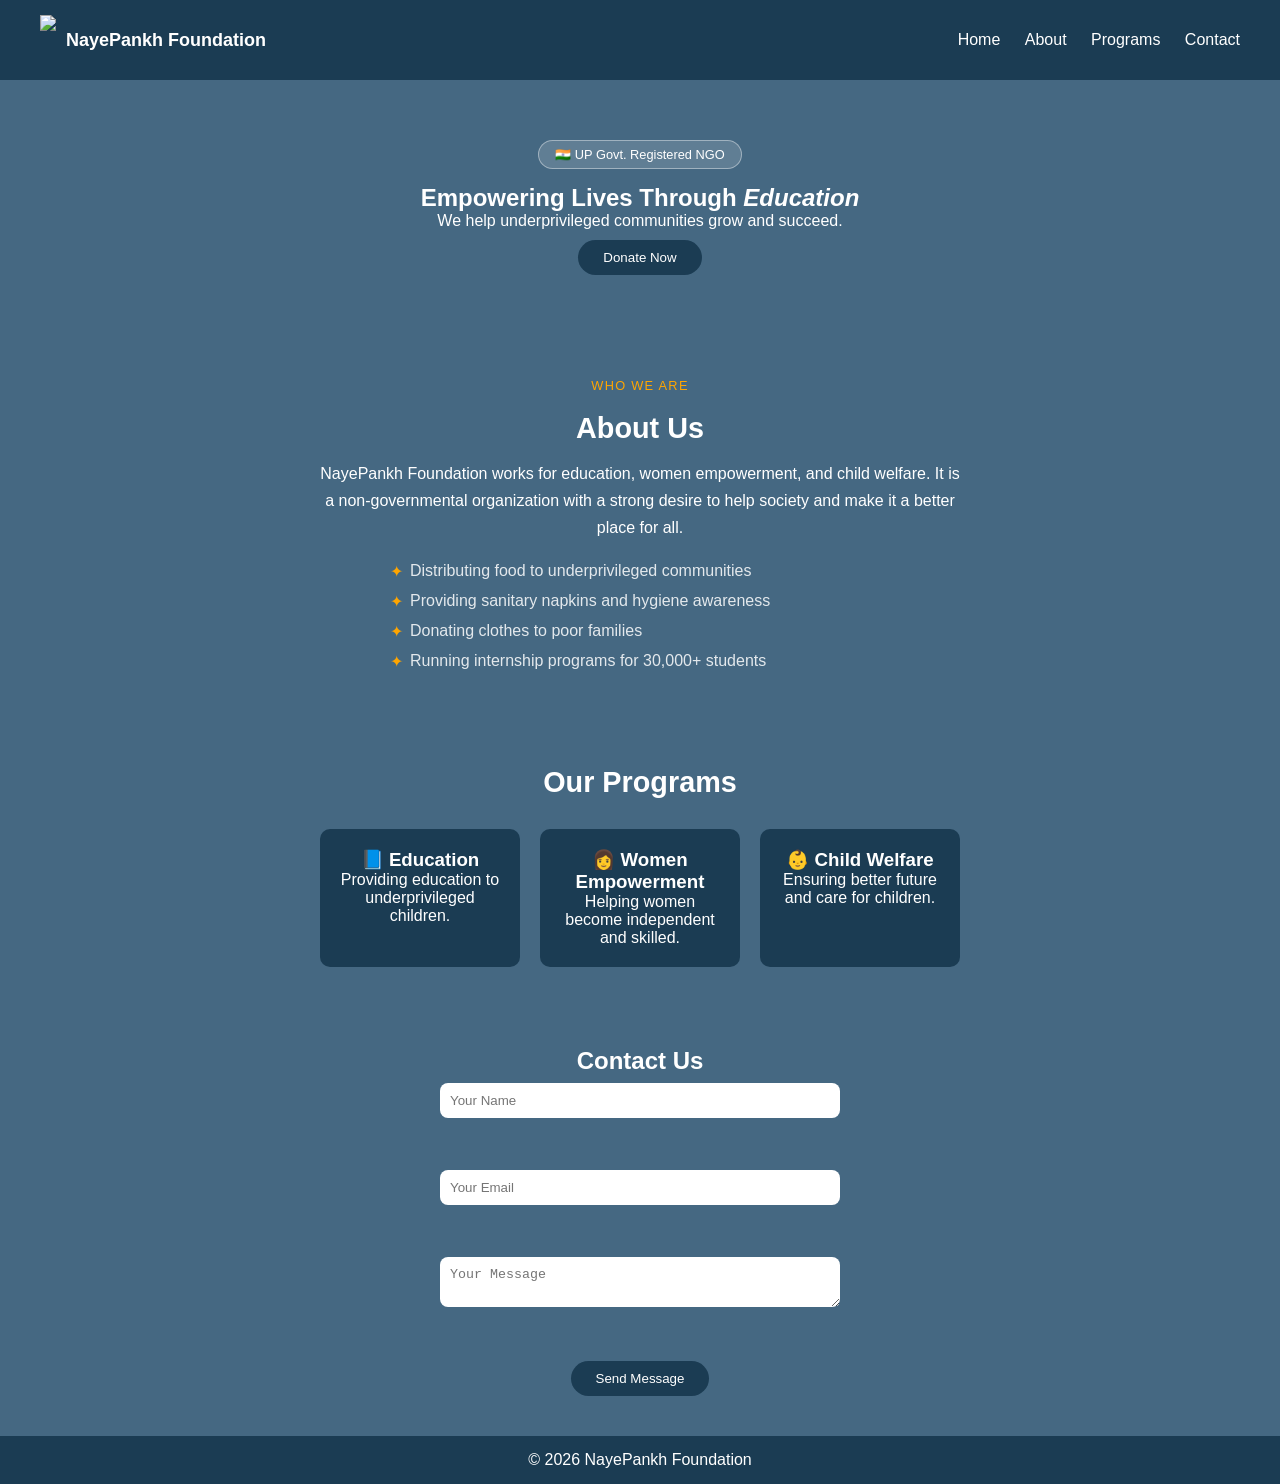
==== index.html @ 0077a2c0 "Create index.html" ====
<!DOCTYPE html>
<html lang="en" data-theme="dark">
<head>
    <meta charset="UTF-8">
    <meta name="viewport" content="width=device-width, initial-scale=1.0">
    <title>NayePankh Foundation</title>
    <link rel="stylesheet" href="NayeP.css"/>
</head>
<body>
    <div class="navbar">
      <div class="logo-box">
        <img src="NayePankh logo.avif">
        <span>NayePankh Foundation</span>
      </div>
      <div class="nav-links">
        <a href="#">Home</a>
        <a href="#">About</a>
        <a href="#">Programs</a>
        <a href="#">Contact</a>
      </div>
    </div>
    
    <section class="hero">
      <div class="hero-content">
        <p class="hero-badge">🇮🇳 UP Govt. Registered NGO</p>
        <h1>Empowering Lives Through <em>Education</em></h1>
        <p>We help underprivileged communities grow and succeed.</p>
        <div class="hero-buttons">
          <button onclick="alert('Thank you for your support!')">Donate Now</button>
        </div>
      </div>
    </section>

     <section id="about" class="about">
      <div class="container">
        <p class="section-label">Who We Are</p>
        <h2>About Us</h2>
        <p>NayePankh Foundation works for education, women empowerment,
        and child welfare. It is a non-governmental organization with a
        strong desire to help society and make it a better place for all.</p>
        <ul class="about-list">
          <li>Distributing food to underprivileged communities</li>
          <li>Providing sanitary napkins and hygiene awareness</li>
          <li>Donating clothes to poor families</li>
          <li>Running internship programs for 30,000+ students</li>
        </ul>
      </div>
    </section>

    <!--PROGRAMS-->
    <section>
     <div class="program">
       <h2>Our Programs</h2>
       <div class="card-container">
        <div class="card">
        <h3>📘 Education</h3>
        <p>Providing education to underprivileged children.</p>
      </div>
    
      <div class="card">
          <h3>👩 Women Empowerment</h3>
          <p>Helping women become independent and skilled.</p>
      </div>
      
      <div class="card">
        <h3>👶 Child Welfare</h3>
        <p>Ensuring better future and care for children.</p>
      </div>

    </div>
  </section>
    <section>
    <div class="contact">
      <h2>Contact Us</h2>

      <input type="text" placeholder="Your Name"><br><br>
      <input type="email" placeholder="Your Email"><br><br>
      <textarea placeholder="Your Message"></textarea><br><br>

      <button>Send Message</button>
    </div>
    </section>
    <div class="footer">
        <p>© 2026 NayePankh Foundation</p>
    </div>

</body>
</html>
---- NayeP.css ----
* {
  margin: 0;
  padding: 0;
  box-sizing: border-box;
}


body {
  font-family: Arial, sans-serif;
  background-color: #456882;
  color: white;
}

.navbar {
  display: flex;
  justify-content: space-between;
  align-items: center;
  background-color: #1B3C53;
  padding: 15px 40px;
}

.logo-box {
  display: flex;
  align-items: center;
  gap: 10px;
}

.logo-box img {
  height: 50px;
}

.logo-box span {
  font-size: 18px;
  font-weight: bold;
}

.nav-links a {
  color: white;
  margin-left: 20px;
  text-decoration: none;
}

.nav-links a:hover {
  color: orange;
}

.hero, .about, .program, .contact {
  text-align: center;
  padding: 40px 20px;
}

.card-container {
  display: flex;
  justify-content: center;
  gap: 20px;
  flex-wrap: wrap;
}

.card {
  background-color: #1B3C53;
  padding: 20px;
  width: 200px;
  border-radius: 10px;
}

.card:hover {
  transform: translateY(-5px);
  transition: 0.3s;
}

.contact input,
.contact textarea {
  display: block;
  margin: 8px auto;
  padding: 10px;
  width: 400px;
  border-radius: 8px;
  border: none;
  background-color: white;
  color: white;
}

button {
  margin-top: 10px;
  padding: 10px 25px;
  background-color: #1B3C53;
  color: white;
  border: none;
  border-radius: 20px;
  cursor: pointer;
}

.footer {
  background-color: #1B3C53;
  text-align: center;
  padding: 15px;
}

.btn-primary{
  text-decoration: none;
  border-radius: 10px solid;
  padding: 10px;
}

.hero-badge{
  display: inline-block;
  background-color: rgba(255,255,255,0.15);
  border: 1px solid rgba(255,255,255,0.4);
  padding: 6px 16px;
  border-radius: 25px;
  font-size: 0.8rem;
  margin-bottom: 15px;
}

@media (max-width: 768px) {
  .navbar {
    flex-direction: column;
    gap: 10px;
    text-align: center;
  }

  .hero h1 {
    font-size: 1.6rem;
  }

  .card-container {
    flex-direction: column;
    align-items: center;
  }

  .contact input,
  .contact textarea {
    width: 90%;
  }
}

.about-list {
  list-style: none;
  max-width: 500px;
  margin: 0 auto;
  text-align: left;
}

.hero {
  padding: 60px 20px;
}

.section-label {
  font-size: 0.8rem;
  letter-spacing: 0.1em;
  text-transform: uppercase;
  color: orange;
  margin-bottom: 8px;
}

.about h2 {
  font-size: 1.8rem;
  margin-bottom: 15px;
}

.about-list {
  list-style: none;
  max-width: 500px;
  margin: 10px auto;
  text-align: left;
}

.about-list li {
  padding: 6px 0 6px 20px;
  position: relative;
  color: rgba(255,255,255,0.85);
}

.about-list li::before {
  content: '✦';
  color: orange;
  position: absolute;
  left: 0;
}

.about p {
  max-width: 650px;
  margin: 0 auto 15px;
  line-height: 1.7;
}

.program h2 {
  font-size: 1.8rem;
  margin-bottom: 30px;
}
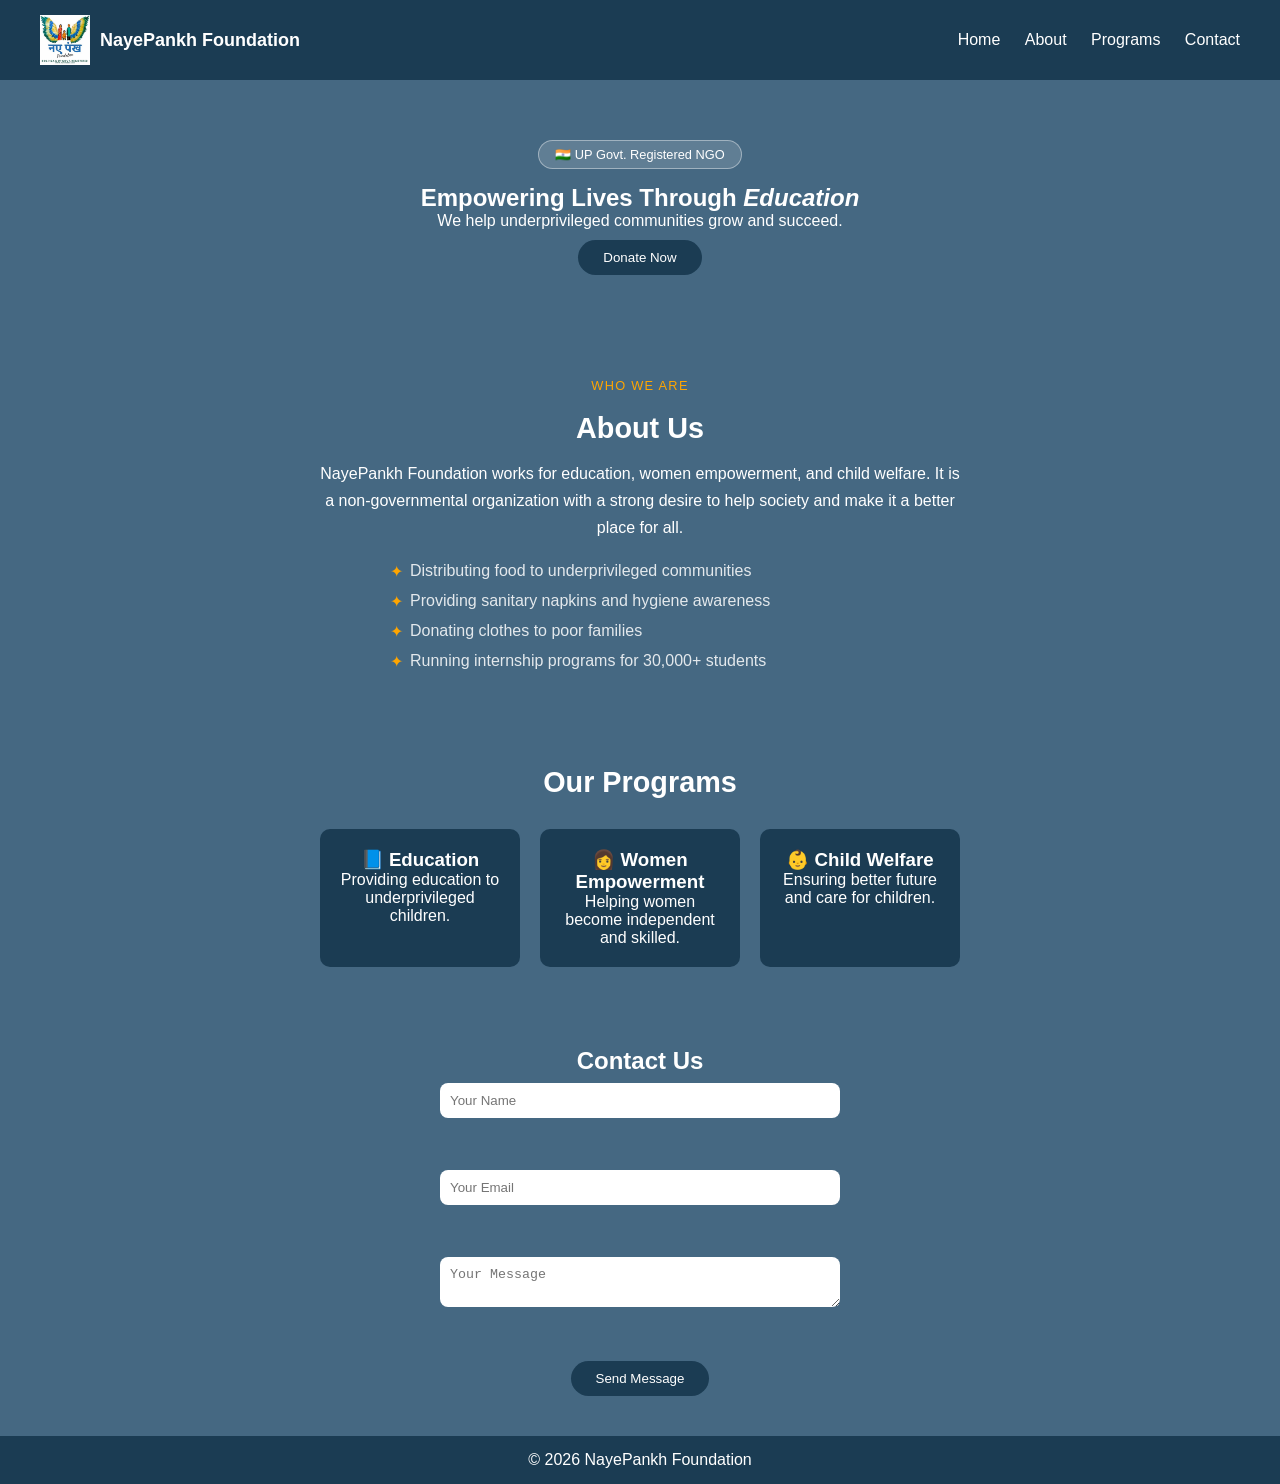
==== commit b9783d1a: "Update index.html" ====
--- a/index.html
+++ b/index.html
@@ -9,7 +9,7 @@
 <body>
     <div class="navbar">
       <div class="logo-box">
-        <img src="NayePankh logo.avif">
+        <img src="logo.png">
         <span>NayePankh Foundation</span>
       </div>
       <div class="nav-links">
